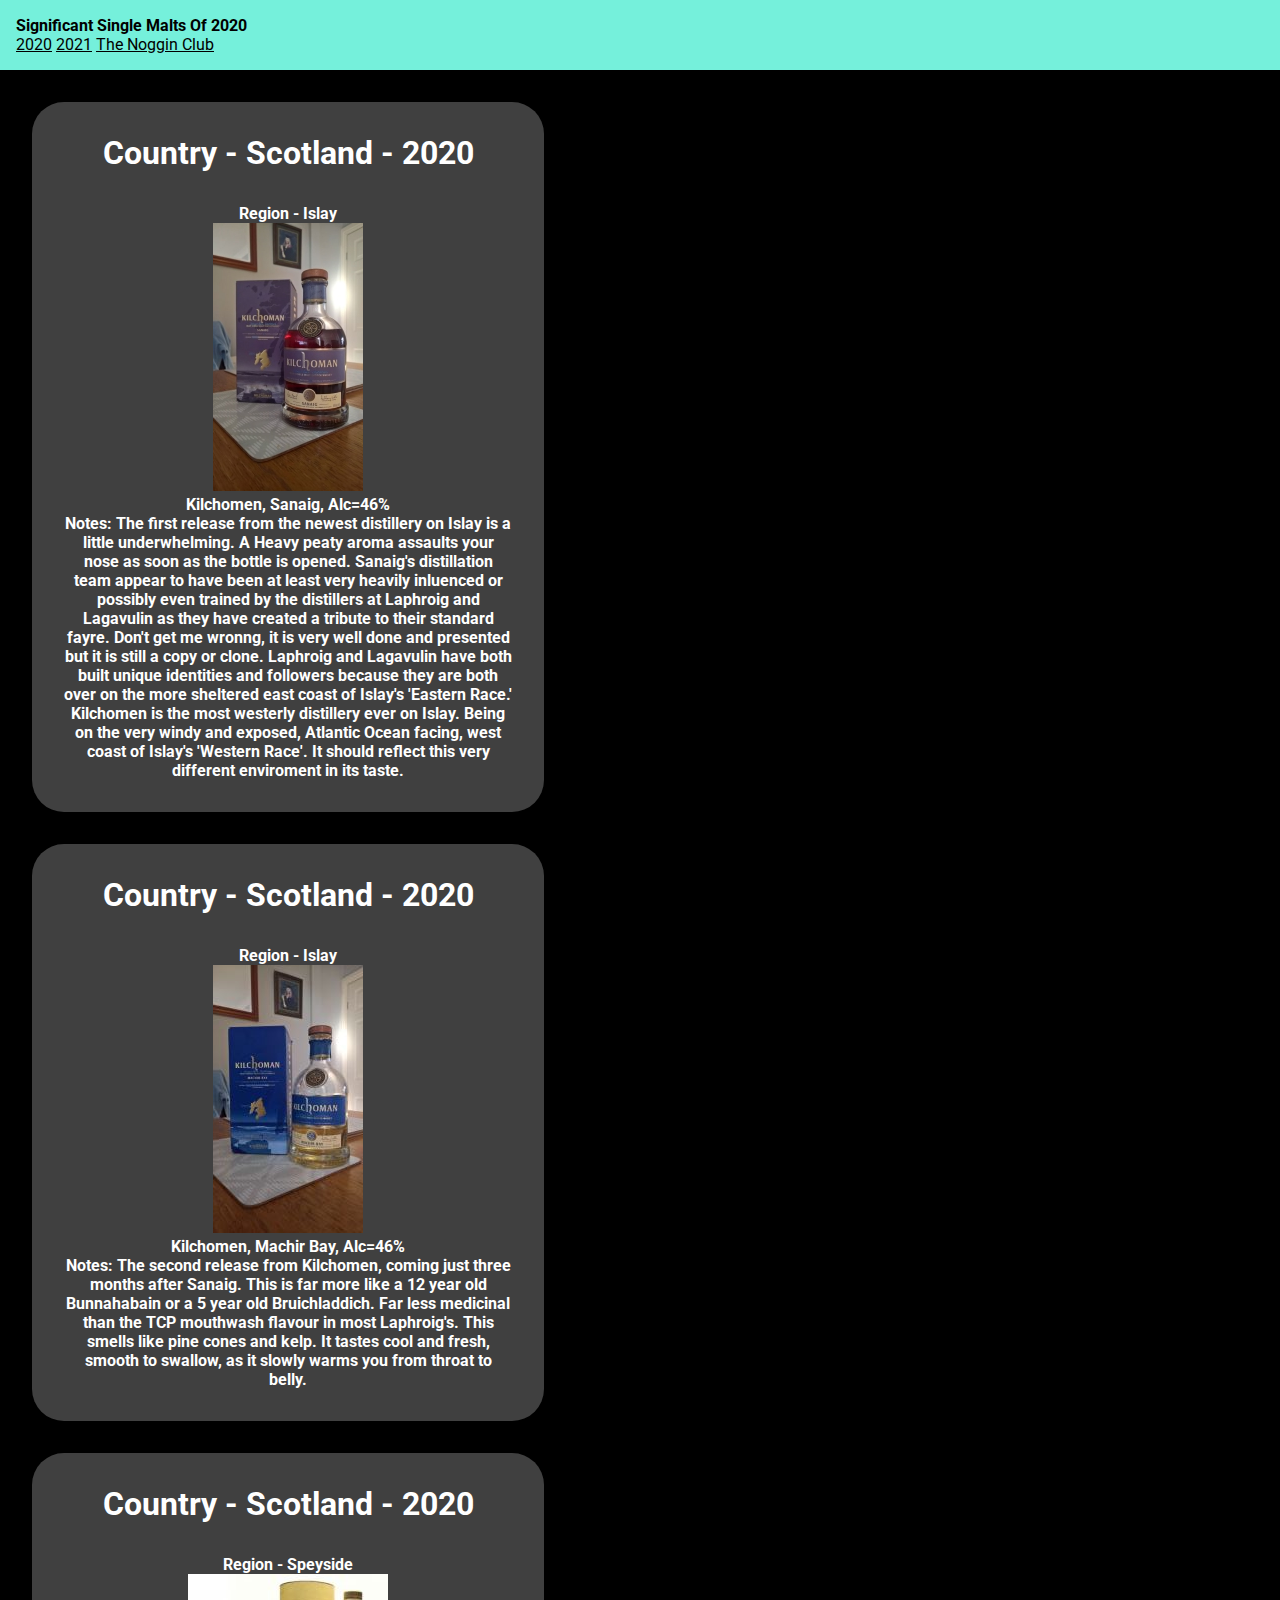
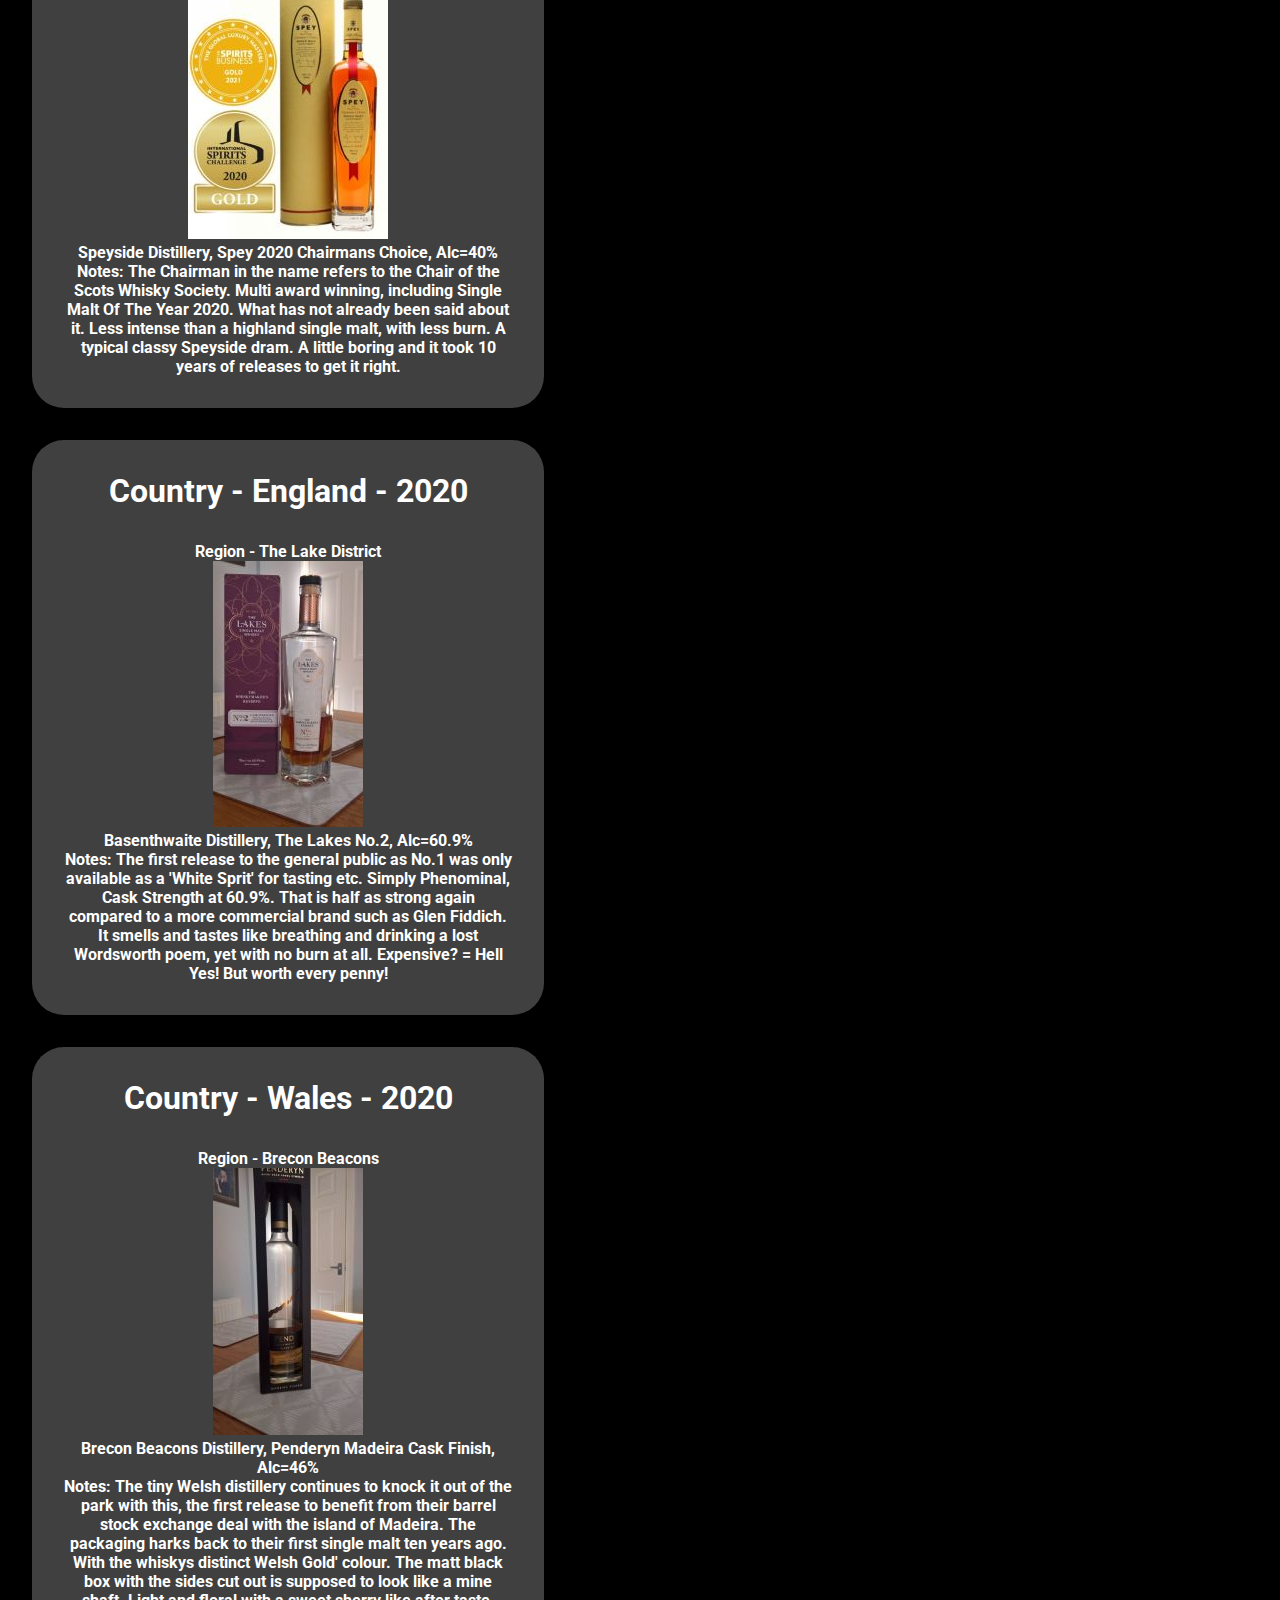
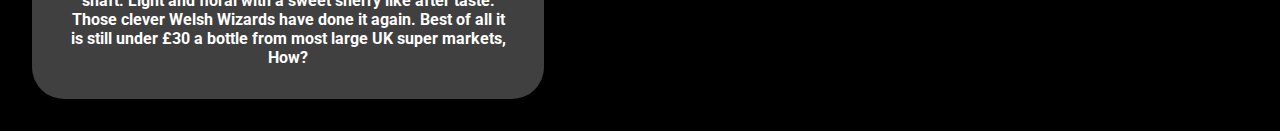
==== index.html @ 84d91004 "Add files via upload" ====
<!DOCTYPE html>
<html lang="en">

<head>
    <meta charset="UTF-8">
    <meta http-equiv="X-UA-Compatible" content="IE=edge">
    <meta name="viewport" content="width=device-width, initial-scale=1.0">

    <!-- link my css file -->
    <link rel="stylesheet" href="main.css">

    <title>Single_Malt_Review</title>
</head>

<body>
    <div class="top-bar">
        <h1 class="Significant Single Malts Released In 2020">Significant Single Malts Of 2020</h1>

        <div class="nav-links">
            <a href="index.html">2020</a>
            <a href="about.html">2021</a>
            <a href="contact.html">The Noggin Club</a>
        </div>
    </div>
    <div class="main">
        <div class="card">
            <h2 class="card-header">Country - Scotland - 2020</h2>
            <div class="card-body"></div>
            <h3>
                <p>Region - Islay</p>
                <h4>
                    <img src="Kilchoman_Sanaig_46%.jpg" alt="">
                    <p>Kilchomen, Sanaig, Alc=46% </p>
                    <h5>Notes: The first release from the newest distillery on Islay is a little underwhelming.
                        A Heavy peaty aroma assaults your nose as soon as the bottle is opened. Sanaig's distillation
                        team appear to have been at least very heavily inluenced or possibly even trained by the
                        distillers at Laphroig and Lagavulin as they have created a tribute to their standard fayre.
                        Don't get me wronng, it is very well done and presented but it is still a copy or clone.
                        Laphroig and Lagavulin have both built unique identities and followers because they are both
                        over on the more sheltered east coast of Islay's 'Eastern Race.' Kilchomen is the most westerly
                        distillery ever on Islay. Being on the very windy and exposed, Atlantic Ocean facing, west
                        coast of Islay's 'Western Race'. It should reflect this very different enviroment in its taste.
                    </h5>
                </h4>
            </h3>
        </div>
        <div class="main">
            <div class="card">
                <h2 class="card-header">Country - Scotland - 2020</h2>
                <div class="card-body"></div>
                <h3>
                    <p>Region - Islay</p>
                    <h4>
                        <img src="Kilchoman_MachirBay_46%.jpg" alt="">
                        <p>Kilchomen, Machir Bay, Alc=46% </p>
                        <h5>Notes: The second release from Kilchomen, coming just three months after Sanaig.
                            This is far more like a 12 year old Bunnahabain or a 5 year old Bruichladdich.
                            Far less medicinal than the TCP mouthwash flavour in most Laphroig's.
                            This smells like pine cones and kelp. It tastes cool and fresh, smooth to swallow,
                            as it slowly warms you from throat to belly.
                        </h5>
                    </h4>
                </h3>
            </div>
            <div class="main">
                <div class="card">
                    <h2 class="card-header">Country - Scotland - 2020</h2>
                    <div class="card-body"></div>
                    <h3>
                        <p>Region - Speyside</p>
                        <h4>
                            <img src="Spey_Chairmans_Choice_2020_40%.jpg" alt="">
                            <p>Speyside Distillery, Spey 2020 Chairmans Choice, Alc=40%</p>
                            <h5>Notes: The Chairman in the name refers to the Chair of the Scots Whisky Society.
                                Multi award winning, including Single Malt Of The Year 2020. What has not
                                already been said about it. Less intense than a highland single malt, with less
                                burn. A typical classy Speyside dram. A little boring and it took 10 years of
                                releases to get it right.
                            </h5>
                        </h4>
                    </h3>
                </div>
                <div class="main">
                    <div class="card">
                        <h2 class="card-header">Country - England - 2020</h2>
                        <div class="card-body"></div>
                        <h3>
                            <p>Region - The Lake District</p>
                            <h4>
                                <img src="The_Lakes_No2_60.9%.jpg" alt="">
                                <p>Basenthwaite Distillery, The Lakes No.2, Alc=60.9%</p>
                                <h5>Notes: The first release to the general public as No.1 was only available as a
                                    'White Sprit' for tasting etc. Simply Phenominal, Cask Strength at 60.9%.
                                    That is half as strong again compared to a more commercial brand such as Glen
                                    Fiddich. It smells and tastes like breathing and drinking a lost Wordsworth poem, yet 
                                    with no burn at all. Expensive? = Hell Yes! But worth every penny!
                                </h5>
                            </h4>
                        </h3>
                    </div>
                    <div class="main">
                        <div class="card">
                            <h2 class="card-header">Country - Wales - 2020</h2>
                            <div class="card-body"></div>
                            <h3>
                                <p>Region - Brecon Beacons</p>
                                <h4>
                                    <img src="Penderyn_MadeiraFinish_46%.jpg" alt="">
                                    <p>Brecon Beacons Distillery, Penderyn Madeira Cask Finish, Alc=46%</p>
                                    <h5> Notes: The tiny Welsh distillery continues to knock it out of the park with
                                    this, the first release to benefit from their barrel stock exchange deal with the island
                                    of Madeira. The packaging harks back to their first single malt ten years ago. With the
                                    whiskys distinct Welsh Gold' colour. The matt black box with the sides cut out is
                                    supposed to look like a mine shaft. Light and floral with a sweet sherry like after taste. Those
                                    clever Welsh Wizards have done it again. Best of all it is still under £30 a bottle
                                    from most large UK super markets, How?
                                    </h5>
                                </h4>
                            </h3>
                        </div>
                    </div>
                </div>
</body>

</html>
---- main.css ----
@import url('https://fonts.googleapis.com/css2?family=Roboto:wght@300;400&display=swap');

*{
    box-sizing: border-box;
    font-family: 'Roboto', sans-serif;
    margin: 0;
    padding: 0;
    font-size: 1em;
    color: inherit;
    background: none;
    border: none;
}

body{
    background-color: #000;
    min-width: 650px;
    min-height: 100vh;
}
.top-bar>.brand{
    color: white;
}

.card{
    background-color: hsla(0, 0%, 100%, 0.25);
    color: white;
    margin: 2em;
    padding: 2em;
    border-radius: 32px;
    box-shadow: 0px 0px 0.25em black;
    text-align: center;
    max-width: 40%;
}
.card-header{
    font-size: 2em;
}
.card-body{
    padding: 1em;
}
.top-bar{
    padding: 1em;
    background-color: hsl(170, 80%, 70%)
}

.round-image{
    border-radius: 50%;
}
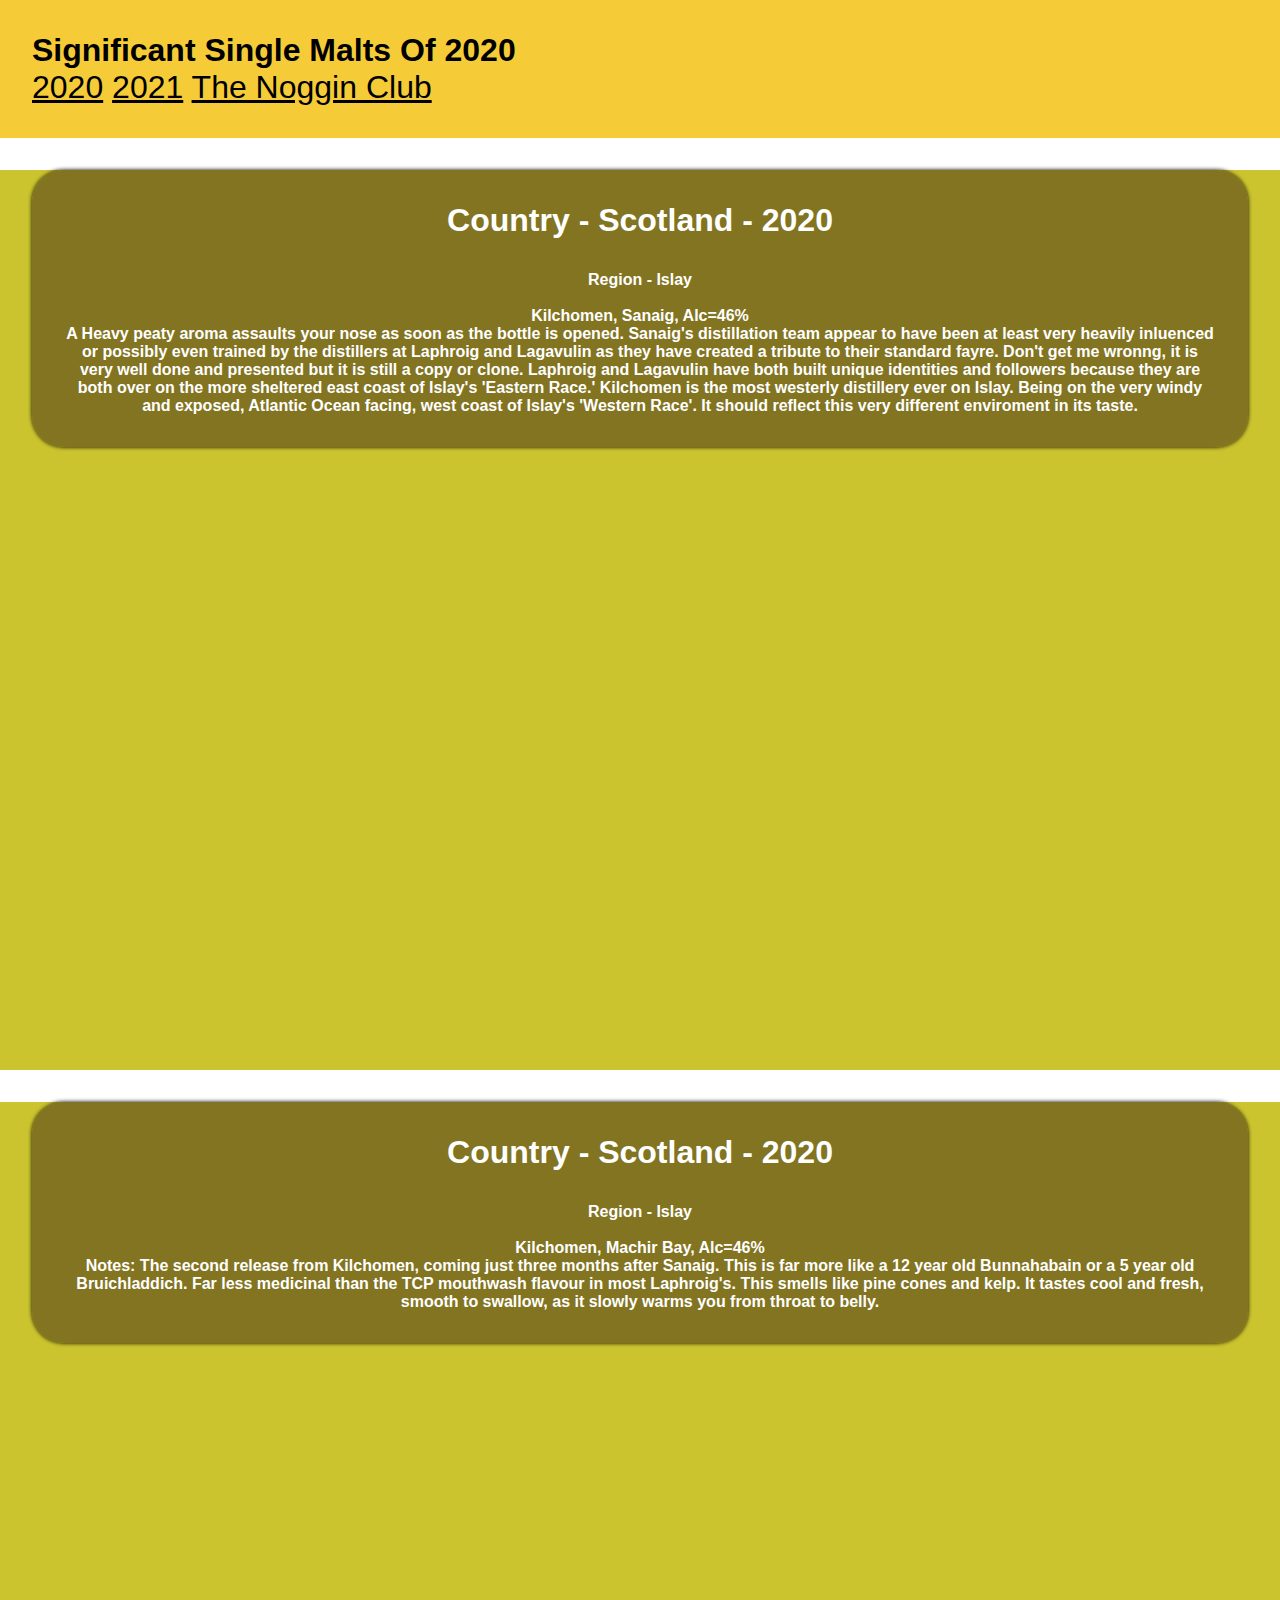
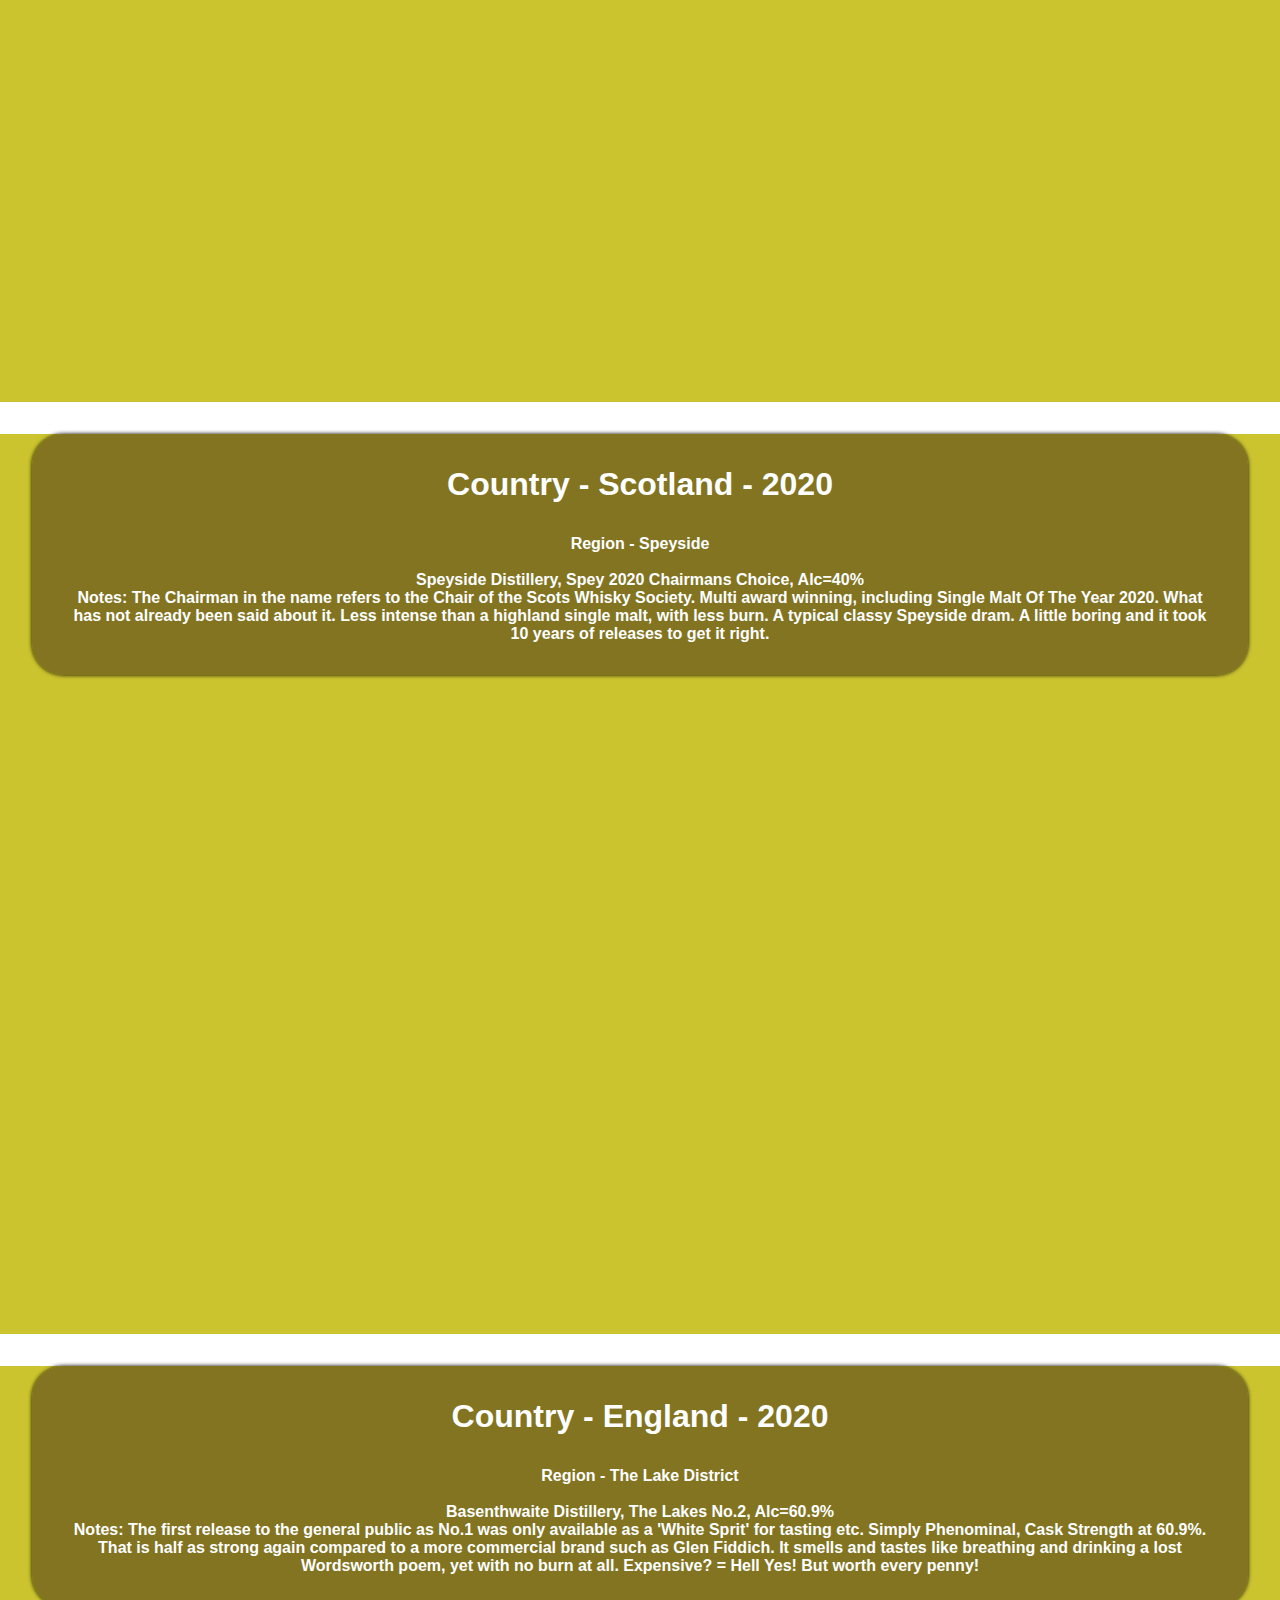
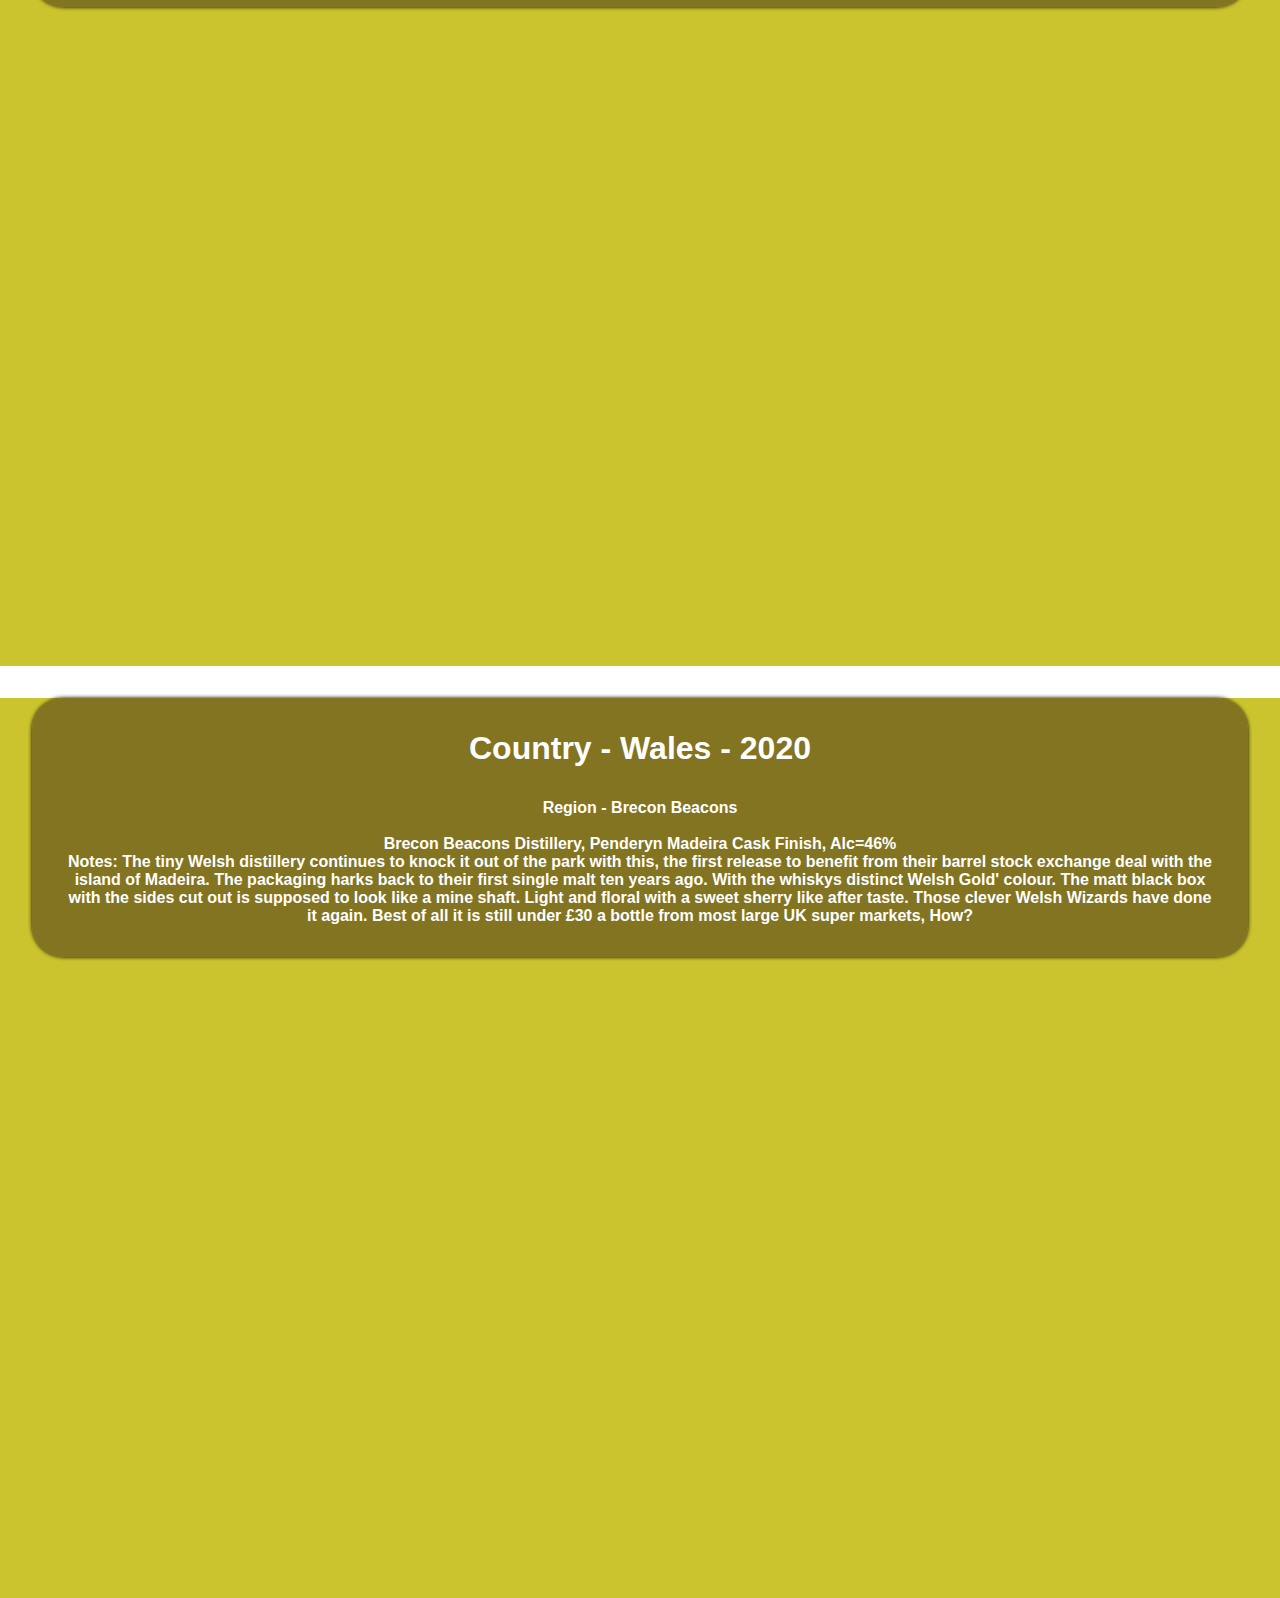
==== commit cb1e0269: "Add files via upload" ====
--- a/index.html
+++ b/index.html
@@ -29,10 +29,9 @@
             <h3>
                 <p>Region - Islay</p>
                 <h4>
-                    <img src="Kilchoman_Sanaig_46%.jpg" alt="">
+                    <img src="kilchoman_sanaig.jpg" alt="">
                     <p>Kilchomen, Sanaig, Alc=46% </p>
-                    <h5>Notes: The first release from the newest distillery on Islay is a little underwhelming.
-                        A Heavy peaty aroma assaults your nose as soon as the bottle is opened. Sanaig's distillation
+                    <h5>A Heavy peaty aroma assaults your nose as soon as the bottle is opened. Sanaig's distillation
                         team appear to have been at least very heavily inluenced or possibly even trained by the
                         distillers at Laphroig and Lagavulin as they have created a tribute to their standard fayre.
                         Don't get me wronng, it is very well done and presented but it is still a copy or clone.
@@ -44,14 +43,15 @@
                 </h4>
             </h3>
         </div>
-        <div class="main">
-            <div class="card">
+    </div>
+    <div class="main">
+        <div class="card">
                 <h2 class="card-header">Country - Scotland - 2020</h2>
                 <div class="card-body"></div>
                 <h3>
                     <p>Region - Islay</p>
                     <h4>
-                        <img src="Kilchoman_MachirBay_46%.jpg" alt="">
+                        <img src="kilchoman_machir_bay.jpg" alt="">
                         <p>Kilchomen, Machir Bay, Alc=46% </p>
                         <h5>Notes: The second release from Kilchomen, coming just three months after Sanaig.
                             This is far more like a 12 year old Bunnahabain or a 5 year old Bruichladdich.
@@ -61,15 +61,16 @@
                         </h5>
                     </h4>
                 </h3>
-            </div>
-            <div class="main">
-                <div class="card">
+        </div>
+    </div>
+    <div class="main">
+        <div class="card">
                     <h2 class="card-header">Country - Scotland - 2020</h2>
                     <div class="card-body"></div>
                     <h3>
                         <p>Region - Speyside</p>
                         <h4>
-                            <img src="Spey_Chairmans_Choice_2020_40%.jpg" alt="">
+                            <img src="spey_chairmans_choice_2020.jpg" alt="">
                             <p>Speyside Distillery, Spey 2020 Chairmans Choice, Alc=40%</p>
                             <h5>Notes: The Chairman in the name refers to the Chair of the Scots Whisky Society.
                                 Multi award winning, including Single Malt Of The Year 2020. What has not
@@ -79,47 +80,54 @@
                             </h5>
                         </h4>
                     </h3>
-                </div>
-                <div class="main">
-                    <div class="card">
-                        <h2 class="card-header">Country - England - 2020</h2>
+        </div>
+    </div>
+    <div class="main">
+        <div class="card">
+                    <h2 class="card-header">Country - England - 2020</h2>
                         <div class="card-body"></div>
-                        <h3>
-                            <p>Region - The Lake District</p>
-                            <h4>
-                                <img src="The_Lakes_No2_60.9%.jpg" alt="">
+                    <h3>
+                        <p>Region - The Lake District</p>
+                        <h4>
+                                <img src="the_lakes_no2.jpg" alt="">
                                 <p>Basenthwaite Distillery, The Lakes No.2, Alc=60.9%</p>
                                 <h5>Notes: The first release to the general public as No.1 was only available as a
                                     'White Sprit' for tasting etc. Simply Phenominal, Cask Strength at 60.9%.
                                     That is half as strong again compared to a more commercial brand such as Glen
-                                    Fiddich. It smells and tastes like breathing and drinking a lost Wordsworth poem, yet 
+                                    Fiddich. It smells and tastes like breathing and drinking a lost Wordsworth poem,
+                                    yet
                                     with no burn at all. Expensive? = Hell Yes! But worth every penny!
                                 </h5>
-                            </h4>
-                        </h3>
-                    </div>
-                    <div class="main">
-                        <div class="card">
+                        </h4>
+                    </h3>
+        </div>
+    </div>
+    <div class="main">
+        <div class="card">
                             <h2 class="card-header">Country - Wales - 2020</h2>
                             <div class="card-body"></div>
                             <h3>
                                 <p>Region - Brecon Beacons</p>
                                 <h4>
-                                    <img src="Penderyn_MadeiraFinish_46%.jpg" alt="">
+                                    <img src="penderyn_madeira_finish.jpg" alt="">
                                     <p>Brecon Beacons Distillery, Penderyn Madeira Cask Finish, Alc=46%</p>
                                     <h5> Notes: The tiny Welsh distillery continues to knock it out of the park with
-                                    this, the first release to benefit from their barrel stock exchange deal with the island
-                                    of Madeira. The packaging harks back to their first single malt ten years ago. With the
-                                    whiskys distinct Welsh Gold' colour. The matt black box with the sides cut out is
-                                    supposed to look like a mine shaft. Light and floral with a sweet sherry like after taste. Those
-                                    clever Welsh Wizards have done it again. Best of all it is still under £30 a bottle
-                                    from most large UK super markets, How?
+                                        this, the first release to benefit from their barrel stock exchange deal with
+                                        the island
+                                        of Madeira. The packaging harks back to their first single malt ten years ago.
+                                        With the
+                                        whiskys distinct Welsh Gold' colour. The matt black box with the sides cut out
+                                        is
+                                        supposed to look like a mine shaft. Light and floral with a sweet sherry like
+                                        after taste. Those
+                                        clever Welsh Wizards have done it again. Best of all it is still under £30 a
+                                        bottle
+                                        from most large UK super markets, How?
                                     </h5>
                                 </h4>
                             </h3>
-                        </div>
-                    </div>
-                </div>
+        </div>
+    </div>
 </body>
 
 </html>--- a/main.css
+++ b/main.css
@@ -2,33 +2,34 @@
 
 *{
     box-sizing: border-box;
-    font-family: 'Roboto', sans-serif;
+    font-family: 'georgia', sans-serif;
     margin: 0;
-    padding: 0;
+    padding: 1;
     font-size: 1em;
     color: inherit;
     background: none;
     border: none;
 }
 
-body{
-    background-color: #000;
+.main{
+    background-color: rgb(204, 196, 46);
     min-width: 650px;
     min-height: 100vh;
 }
-.top-bar>.brand{
-    color: white;
+.top-bar{
+    font-size: 2em;
+    color: black;
 }
 
 .card{
-    background-color: hsla(0, 0%, 100%, 0.25);
+    background-color: rgba(106, 90, 29, 0.758);
     color: white;
     margin: 2em;
     padding: 2em;
     border-radius: 32px;
     box-shadow: 0px 0px 0.25em black;
     text-align: center;
-    max-width: 40%;
+    max-width: 100%;
 }
 .card-header{
     font-size: 2em;
@@ -38,7 +39,7 @@
 }
 .top-bar{
     padding: 1em;
-    background-color: hsl(170, 80%, 70%)
+    background-color: hsla(47, 94%, 49%, 0.805)
 }
 
 .round-image{
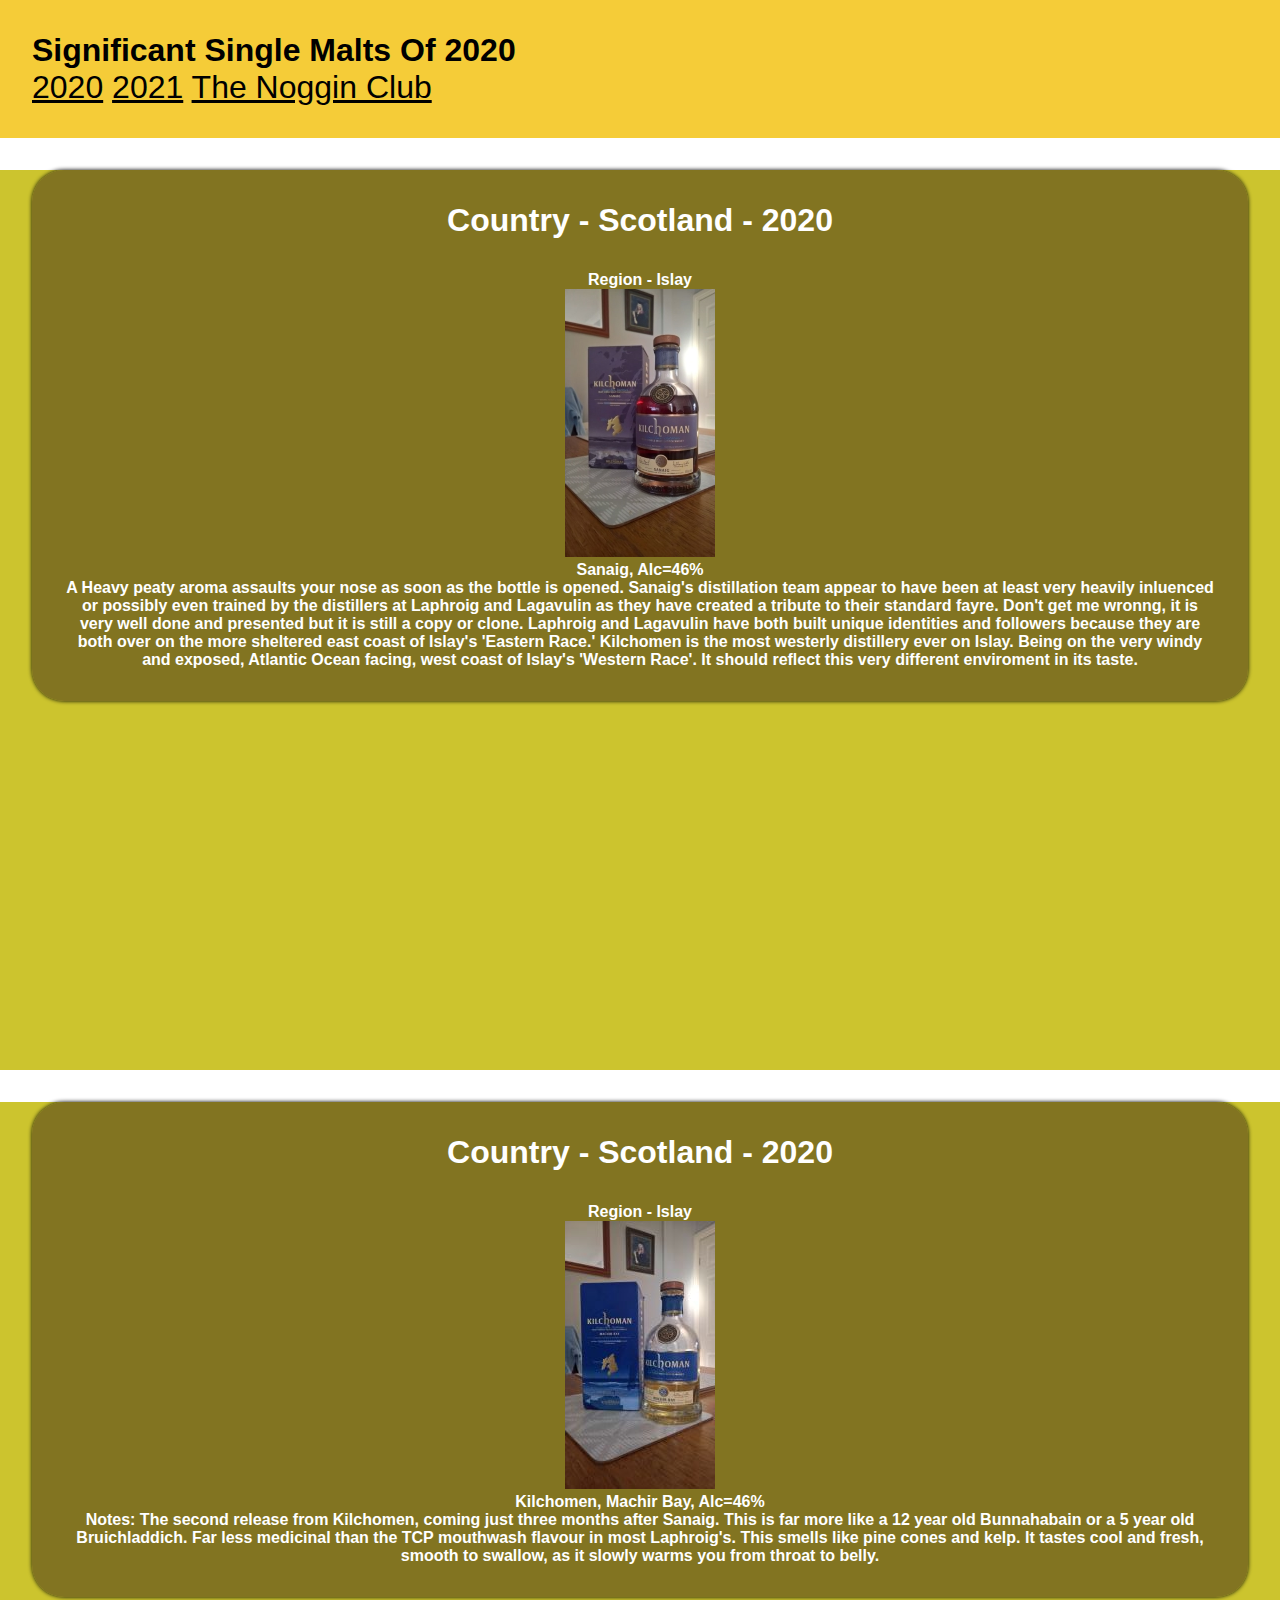
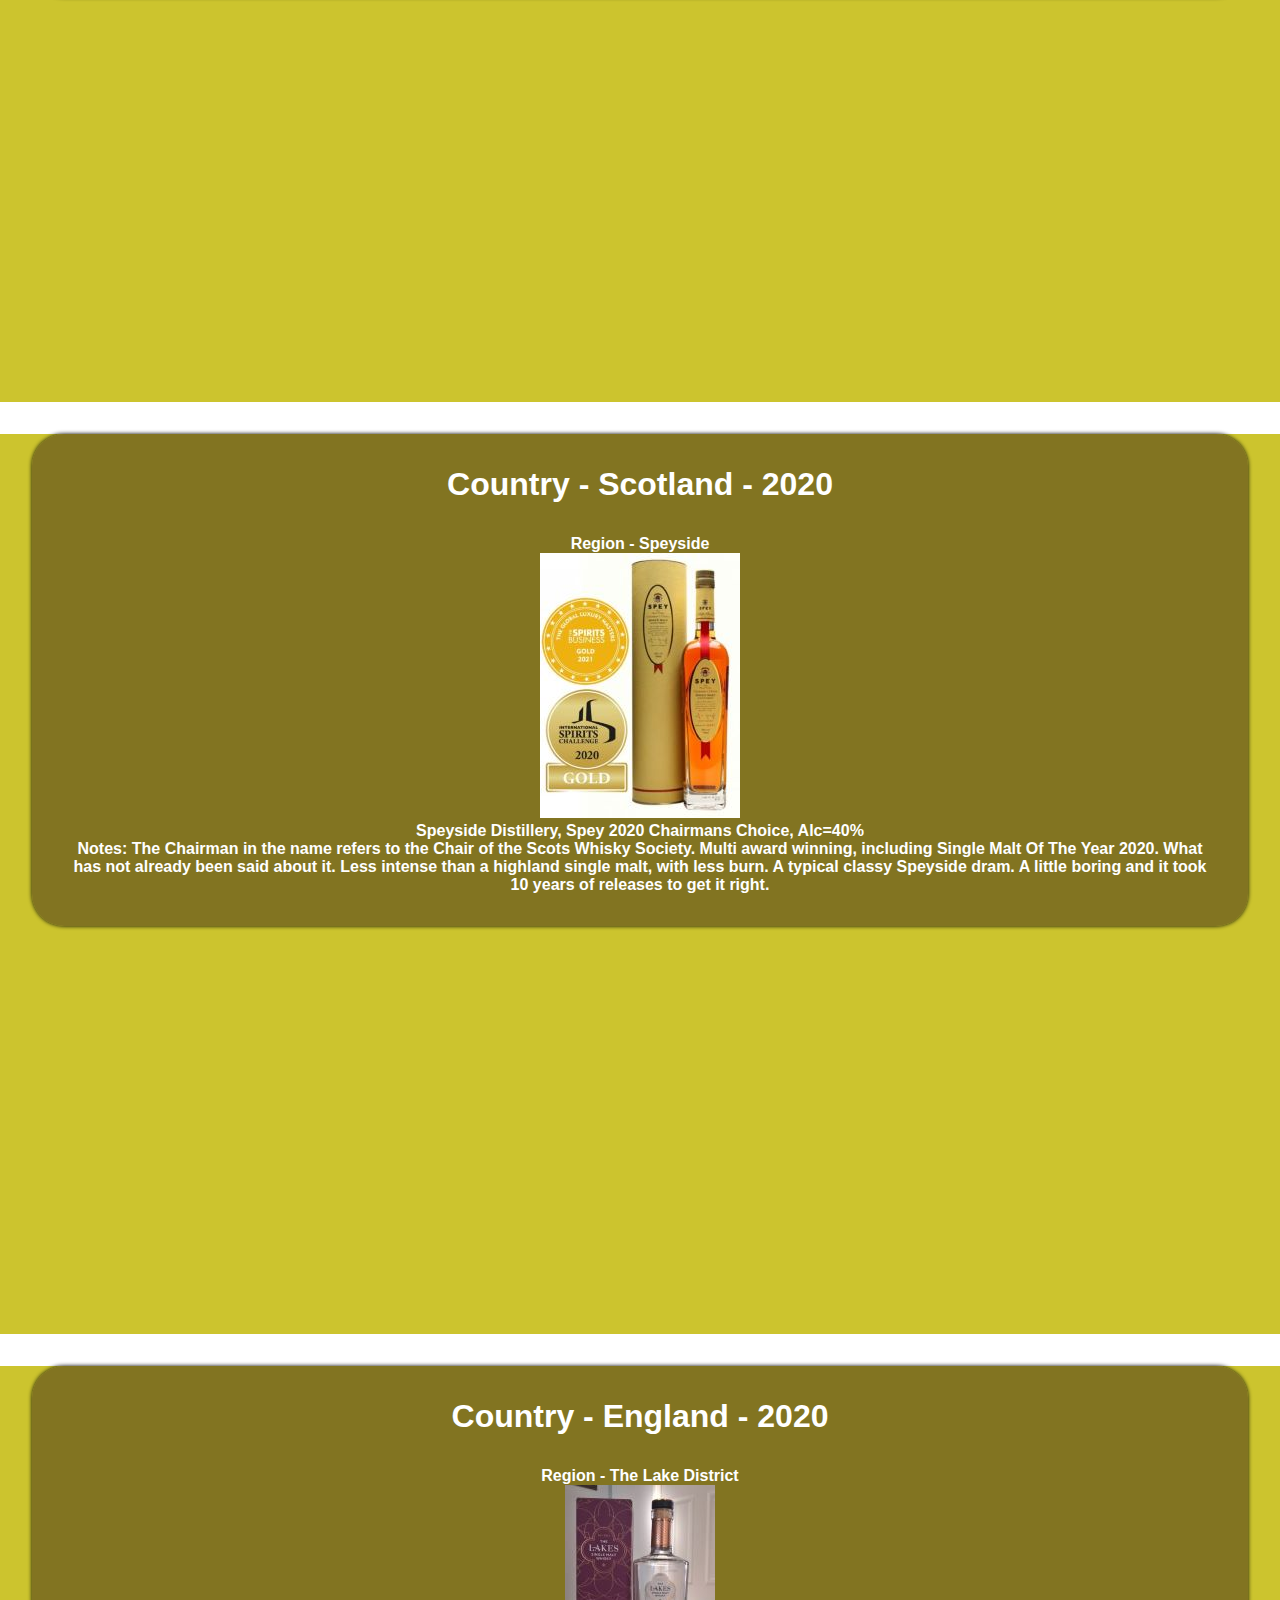
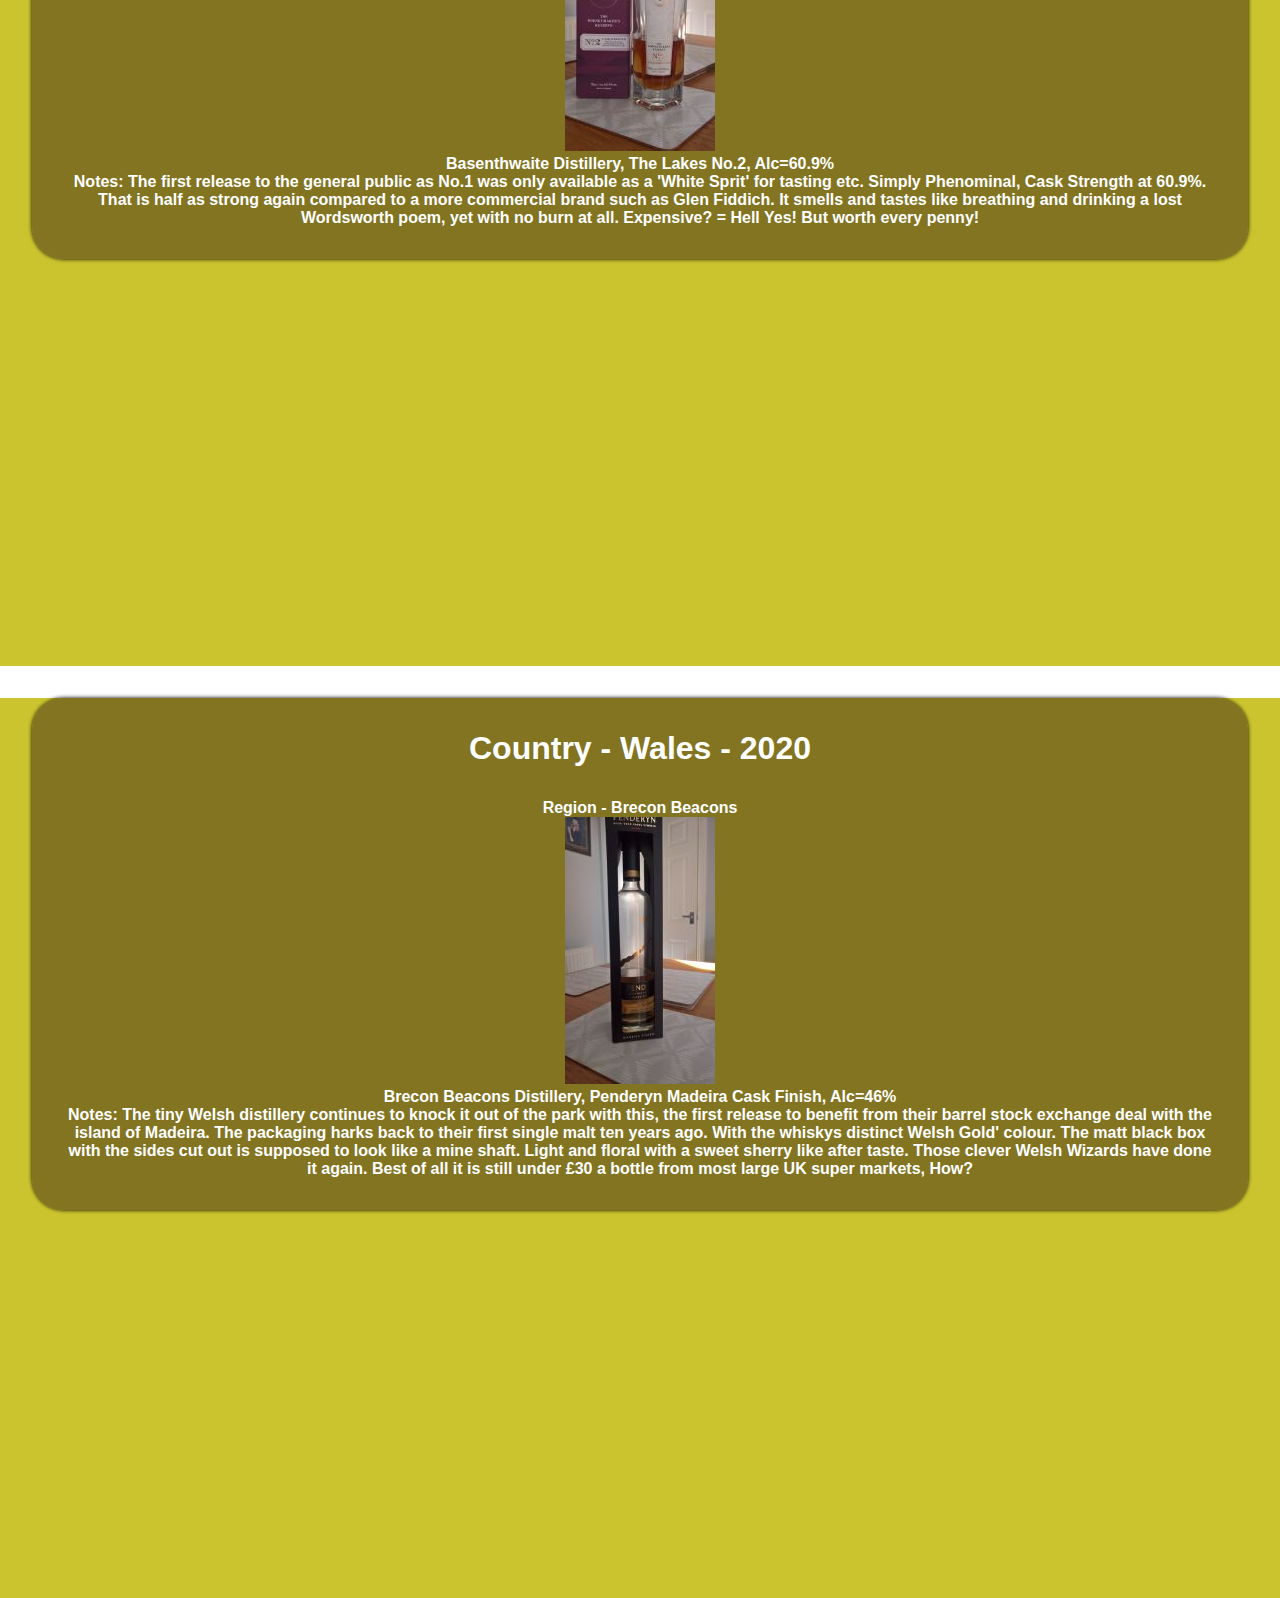
==== commit 98dd2275: "Add files via upload" ====
--- a/index.html
+++ b/index.html
@@ -27,10 +27,10 @@
             <h2 class="card-header">Country - Scotland - 2020</h2>
             <div class="card-body"></div>
             <h3>
-                <p>Region - Islay</p>
+                <header>Region - Islay</header>
                 <h4>
                     <img src="kilchoman_sanaig.jpg" alt="">
-                    <p>Kilchomen, Sanaig, Alc=46% </p>
+                    <footer> Sanaig, Alc=46% </footer>
                     <h5>A Heavy peaty aroma assaults your nose as soon as the bottle is opened. Sanaig's distillation
                         team appear to have been at least very heavily inluenced or possibly even trained by the
                         distillers at Laphroig and Lagavulin as they have created a tribute to their standard fayre.
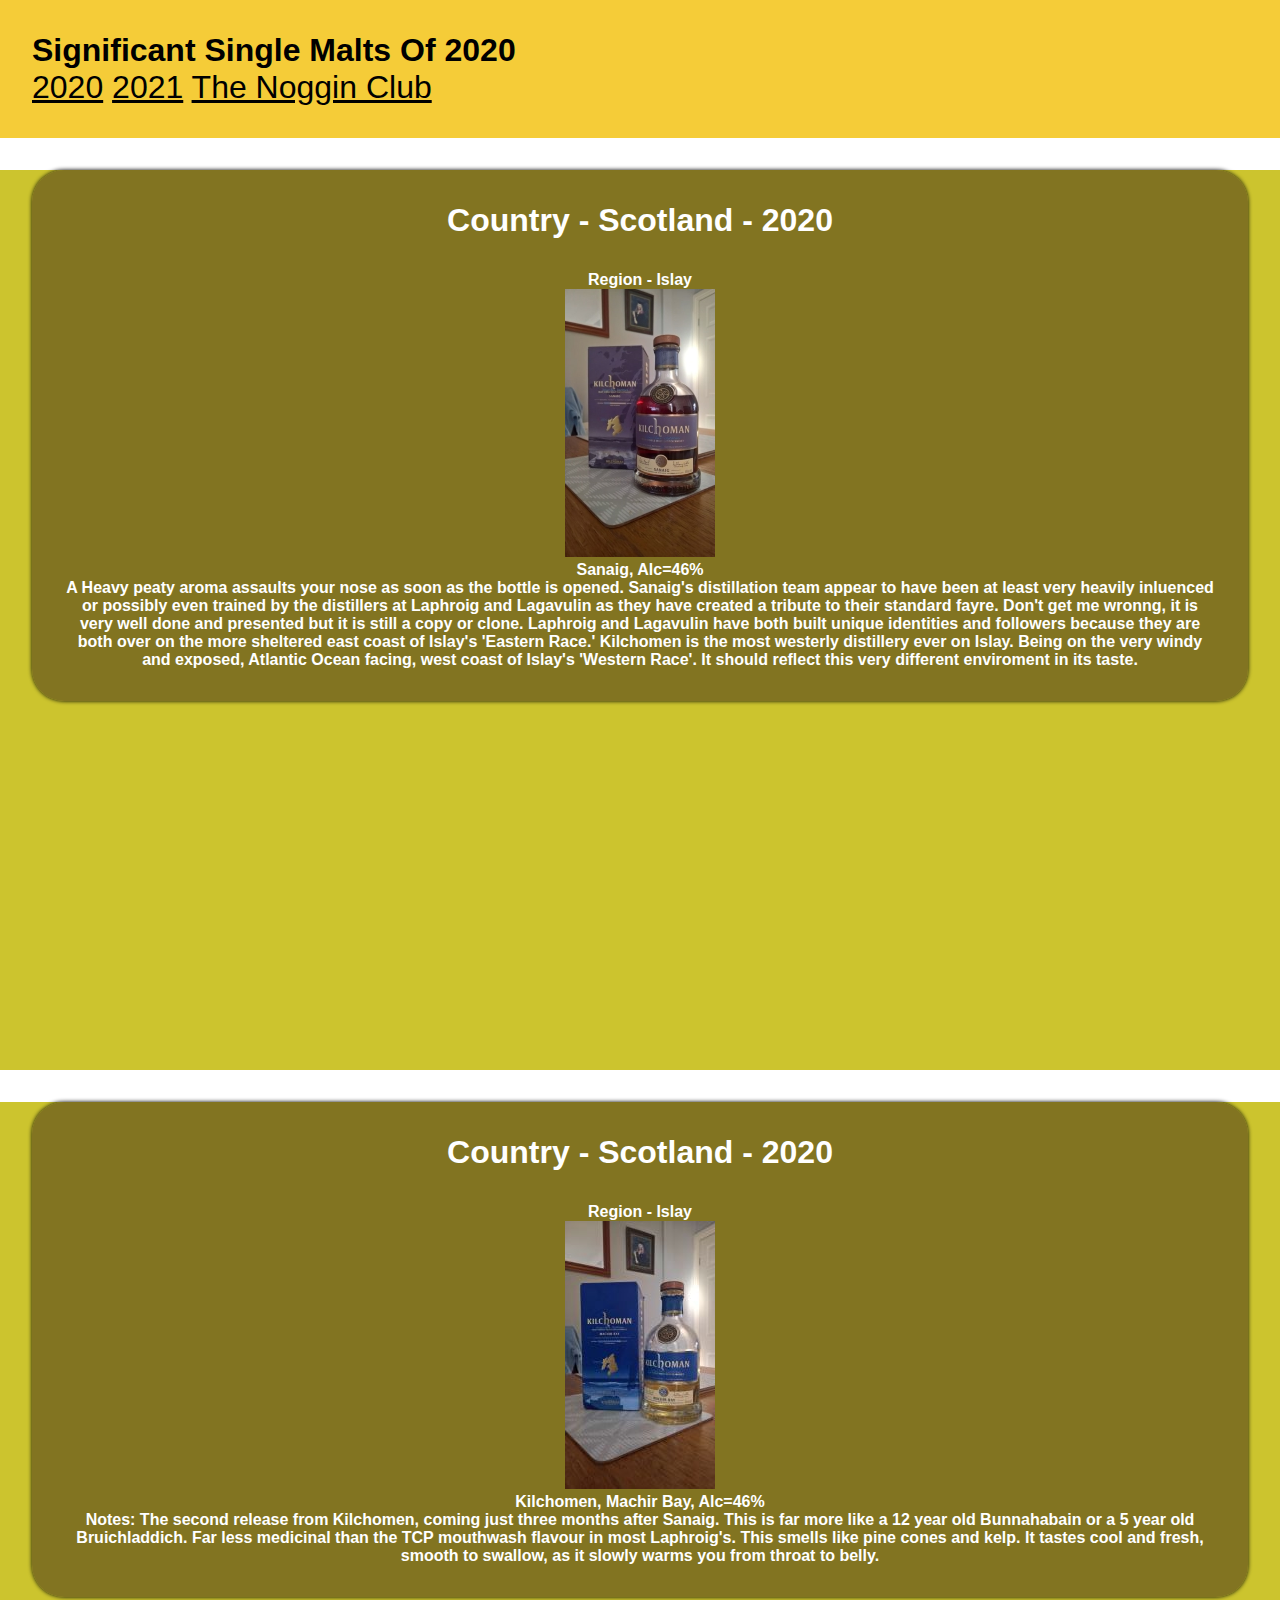
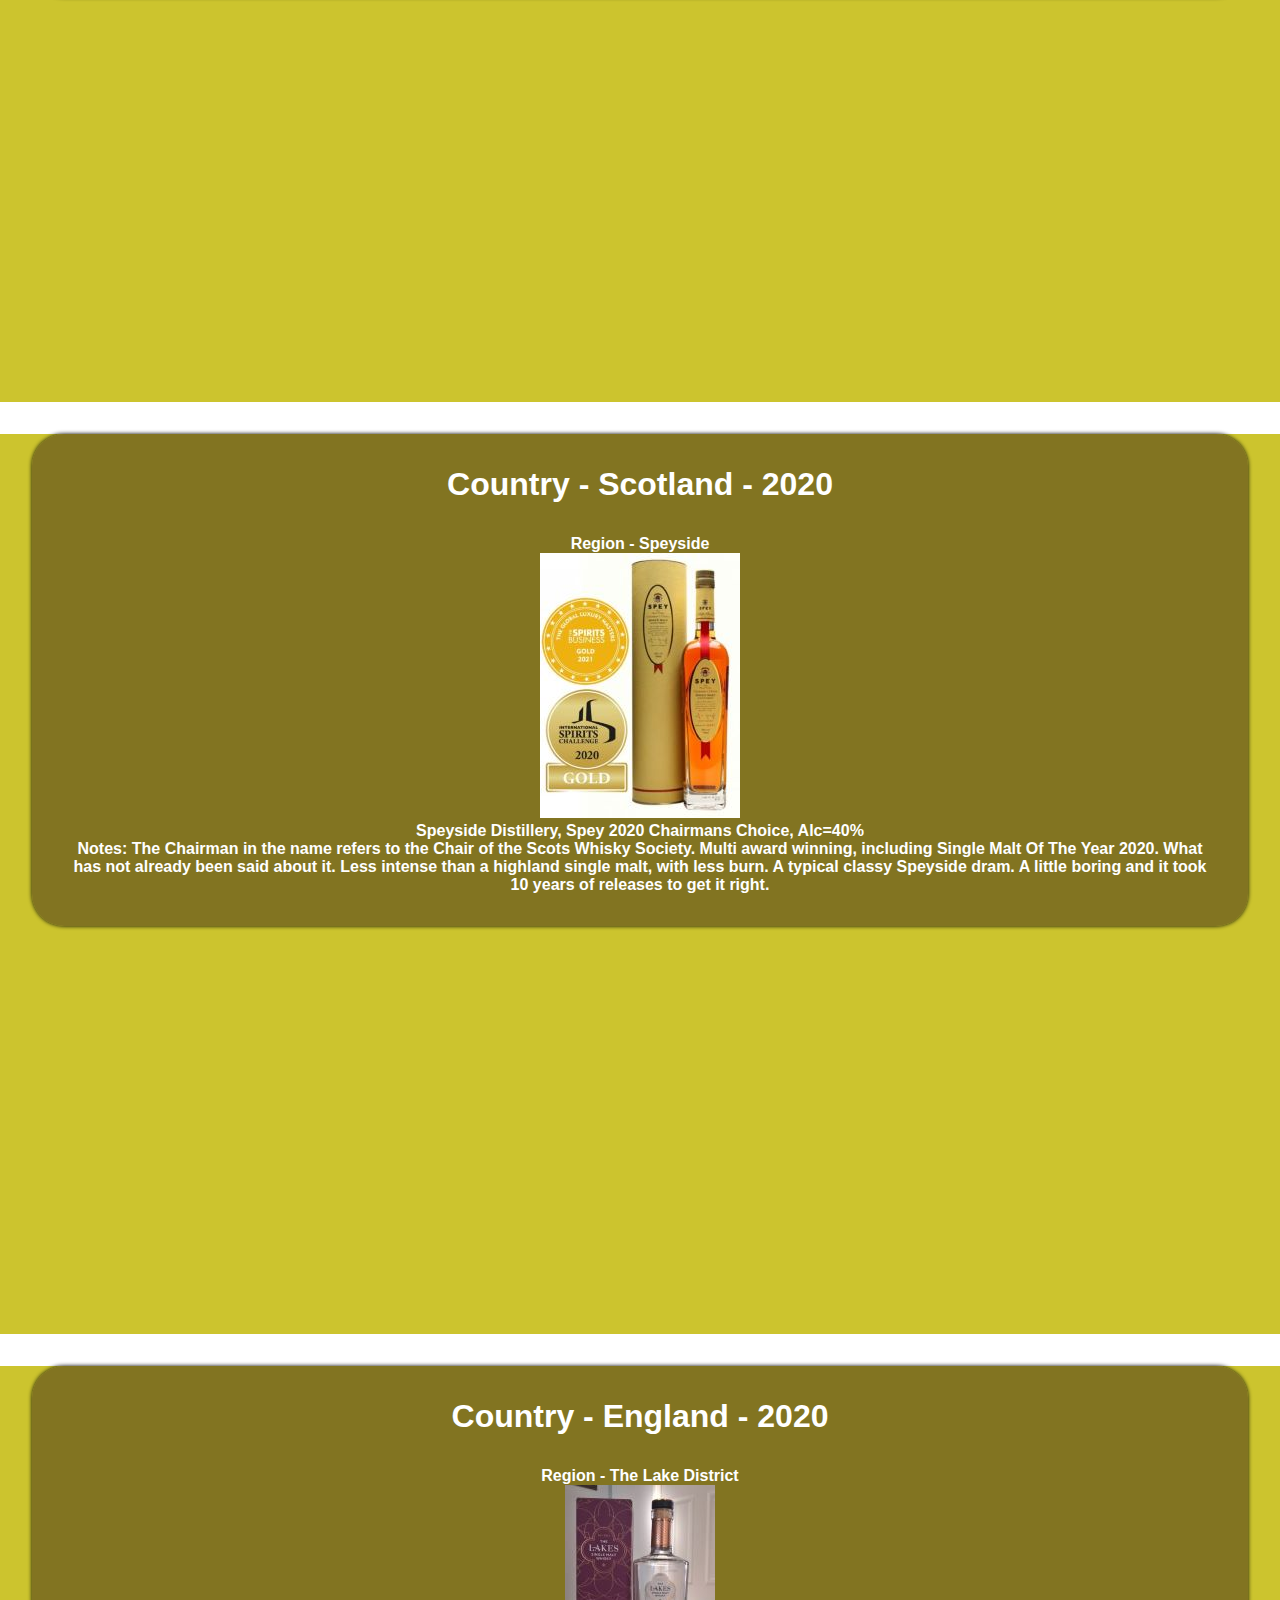
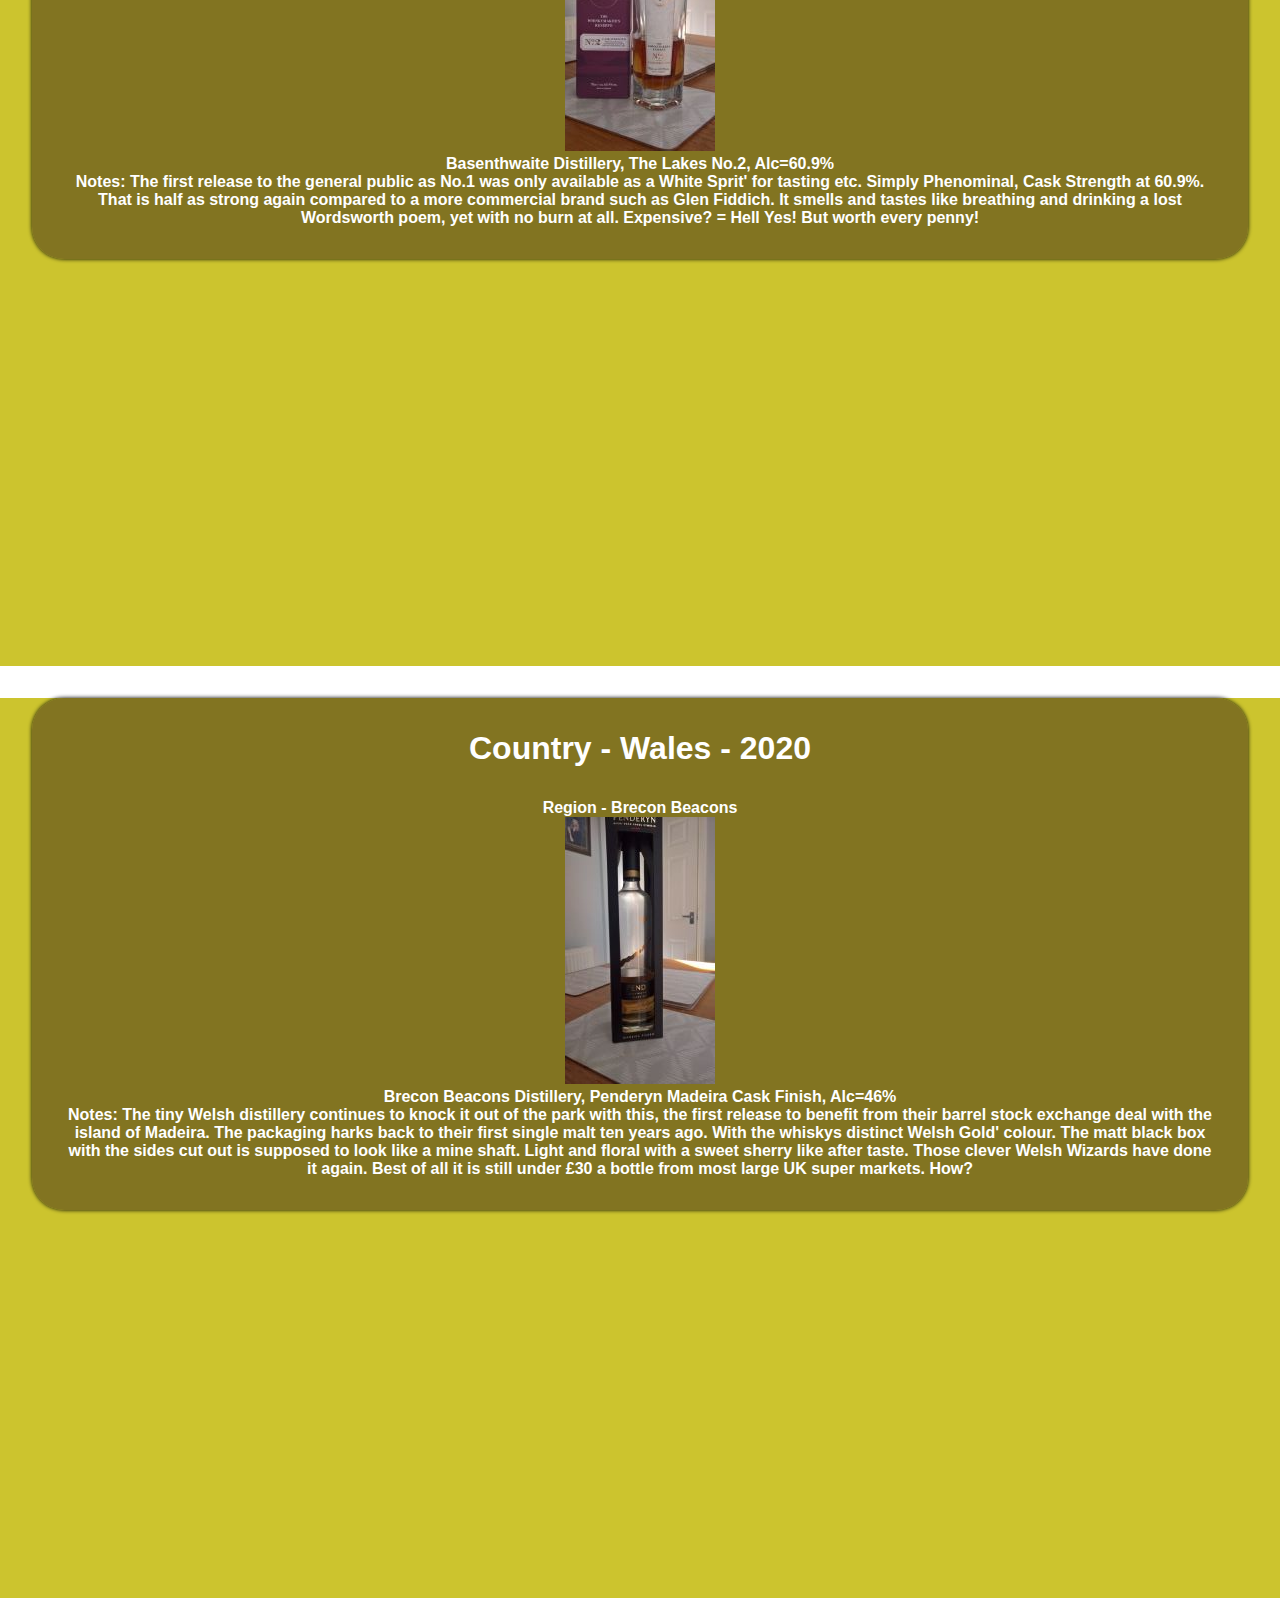
==== commit f287f1f3: "Add files via upload" ====
--- a/index.html
+++ b/index.html
@@ -27,10 +27,10 @@
             <h2 class="card-header">Country - Scotland - 2020</h2>
             <div class="card-body"></div>
             <h3>
-                <header>Region - Islay</header>
+                <p>Region - Islay</p>
                 <h4>
                     <img src="kilchoman_sanaig.jpg" alt="">
-                    <footer> Sanaig, Alc=46% </footer>
+                    <p> Sanaig, Alc=46% </p>
                     <h5>A Heavy peaty aroma assaults your nose as soon as the bottle is opened. Sanaig's distillation
                         team appear to have been at least very heavily inluenced or possibly even trained by the
                         distillers at Laphroig and Lagavulin as they have created a tribute to their standard fayre.
@@ -46,86 +46,81 @@
     </div>
     <div class="main">
         <div class="card">
-                <h2 class="card-header">Country - Scotland - 2020</h2>
-                <div class="card-body"></div>
-                <h3>
-                    <p>Region - Islay</p>
-                    <h4>
-                        <img src="kilchoman_machir_bay.jpg" alt="">
-                        <p>Kilchomen, Machir Bay, Alc=46% </p>
-                        <h5>Notes: The second release from Kilchomen, coming just three months after Sanaig.
-                            This is far more like a 12 year old Bunnahabain or a 5 year old Bruichladdich.
-                            Far less medicinal than the TCP mouthwash flavour in most Laphroig's.
-                            This smells like pine cones and kelp. It tastes cool and fresh, smooth to swallow,
-                            as it slowly warms you from throat to belly.
-                        </h5>
-                    </h4>
-                </h3>
+            <h2 class="card-header">Country - Scotland - 2020</h2>
+            <div class="card-body"></div>
+            <h3>
+                <p>Region - Islay</p>
+                <h4>
+                    <img src="kilchoman_machir_bay.jpg" alt="">
+                    <p>Kilchomen, Machir Bay, Alc=46% </p>
+                    <h5>Notes: The second release from Kilchomen, coming just three months after Sanaig.
+                        This is far more like a 12 year old Bunnahabain or a 5 year old Bruichladdich.
+                        Far less medicinal than the TCP mouthwash flavour in most Laphroig's.
+                        This smells like pine cones and kelp. It tastes cool and fresh, smooth to swallow,
+                        as it slowly warms you from throat to belly.
+                    </h5>
+                </h4>
+            </h3>
         </div>
     </div>
     <div class="main">
         <div class="card">
-                    <h2 class="card-header">Country - Scotland - 2020</h2>
-                    <div class="card-body"></div>
-                    <h3>
-                        <p>Region - Speyside</p>
-                        <h4>
-                            <img src="spey_chairmans_choice_2020.jpg" alt="">
-                            <p>Speyside Distillery, Spey 2020 Chairmans Choice, Alc=40%</p>
-                            <h5>Notes: The Chairman in the name refers to the Chair of the Scots Whisky Society.
-                                Multi award winning, including Single Malt Of The Year 2020. What has not
-                                already been said about it. Less intense than a highland single malt, with less
-                                burn. A typical classy Speyside dram. A little boring and it took 10 years of
-                                releases to get it right.
-                            </h5>
-                        </h4>
-                    </h3>
+            <h2 class="card-header">Country - Scotland - 2020</h2>
+            <div class="card-body"></div>
+            <h3>
+                <p>Region - Speyside</p>
+                <h4>
+                    <img src="spey_chairmans_choice_2020.jpg" alt="">
+                    <p>Speyside Distillery, Spey 2020 Chairmans Choice, Alc=40%</p>
+                    <h5>Notes: The Chairman in the name refers to the Chair of the Scots Whisky Society.
+                        Multi award winning, including Single Malt Of The Year 2020. What has not
+                        already been said about it. Less intense than a highland single malt, with less
+                        burn. A typical classy Speyside dram. A little boring and it took 10 years of
+                        releases to get it right.
+                    </h5>
+                </h4>
+            </h3>
         </div>
     </div>
     <div class="main">
         <div class="card">
-                    <h2 class="card-header">Country - England - 2020</h2>
-                        <div class="card-body"></div>
-                    <h3>
-                        <p>Region - The Lake District</p>
-                        <h4>
-                                <img src="the_lakes_no2.jpg" alt="">
-                                <p>Basenthwaite Distillery, The Lakes No.2, Alc=60.9%</p>
-                                <h5>Notes: The first release to the general public as No.1 was only available as a
-                                    'White Sprit' for tasting etc. Simply Phenominal, Cask Strength at 60.9%.
-                                    That is half as strong again compared to a more commercial brand such as Glen
-                                    Fiddich. It smells and tastes like breathing and drinking a lost Wordsworth poem,
-                                    yet
-                                    with no burn at all. Expensive? = Hell Yes! But worth every penny!
-                                </h5>
-                        </h4>
-                    </h3>
+            <h2 class="card-header">Country - England - 2020</h2>
+            <div class="card-body"></div>
+            <h3>
+                <p>Region - The Lake District</p>
+                <h4>
+                    <img src="the_lakes_no2.jpg" alt="">
+                    <p>Basenthwaite Distillery, The Lakes No.2, Alc=60.9%</p>
+                    <h5>Notes: The first release to the general public as No.1 was only available as a
+                        White Sprit' for tasting etc. Simply Phenominal, Cask Strength at 60.9%.
+                        That is half as strong again compared to a more commercial brand such as Glen
+                        Fiddich. It smells and tastes like breathing and drinking a lost Wordsworth poem,
+                        yet with no burn at all. Expensive? = Hell Yes! But worth every penny!
+                    </h5>
+                </h4>
+            </h3>
         </div>
     </div>
     <div class="main">
         <div class="card">
-                            <h2 class="card-header">Country - Wales - 2020</h2>
-                            <div class="card-body"></div>
-                            <h3>
-                                <p>Region - Brecon Beacons</p>
-                                <h4>
-                                    <img src="penderyn_madeira_finish.jpg" alt="">
-                                    <p>Brecon Beacons Distillery, Penderyn Madeira Cask Finish, Alc=46%</p>
-                                    <h5> Notes: The tiny Welsh distillery continues to knock it out of the park with
-                                        this, the first release to benefit from their barrel stock exchange deal with
-                                        the island
-                                        of Madeira. The packaging harks back to their first single malt ten years ago.
-                                        With the
-                                        whiskys distinct Welsh Gold' colour. The matt black box with the sides cut out
-                                        is
-                                        supposed to look like a mine shaft. Light and floral with a sweet sherry like
-                                        after taste. Those
-                                        clever Welsh Wizards have done it again. Best of all it is still under £30 a
-                                        bottle
-                                        from most large UK super markets, How?
-                                    </h5>
-                                </h4>
-                            </h3>
+            <h2 class="card-header">Country - Wales - 2020</h2>
+            <div class="card-body"></div>
+            <h3>
+                <p>Region - Brecon Beacons</p>
+                <h4>
+                    <img src="penderyn_madeira_finish.jpg" alt="">
+                    <p>Brecon Beacons Distillery, Penderyn Madeira Cask Finish, Alc=46%</p>
+                    <h5>Notes: The tiny Welsh distillery continues to knock it out of the park with
+                        this, the first release to benefit from their barrel stock exchange deal with
+                        the island of Madeira. The packaging harks back to their first single malt ten
+                        years ago. With the whiskys distinct Welsh Gold' colour. The matt black box with
+                        the sides cut out is supposed to look like a mine shaft. Light and floral with a
+                        sweet sherry like after taste. Those clever Welsh Wizards have done it again. 
+                        Best of all it is still under £30 a bottle from most large UK super markets.
+                        How?
+                    </h5>
+                </h4>
+            </h3>
         </div>
     </div>
 </body>
